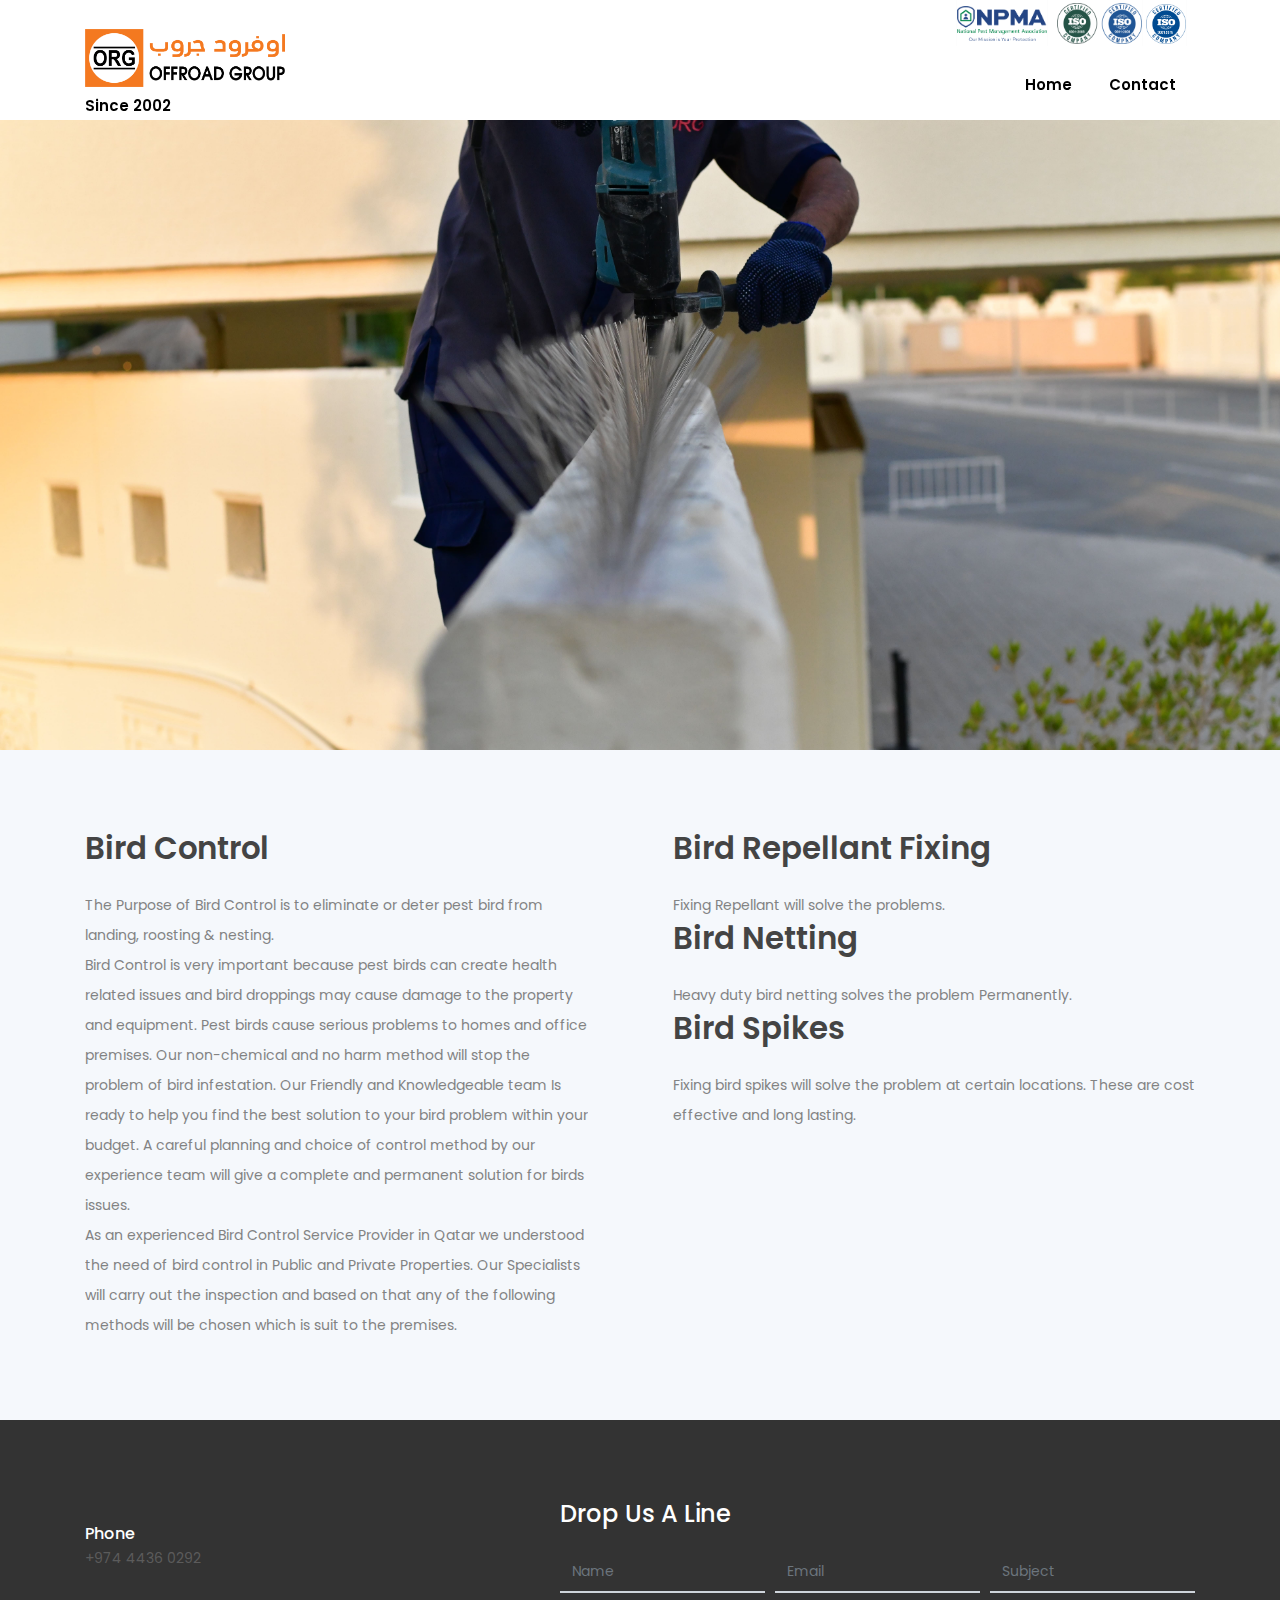
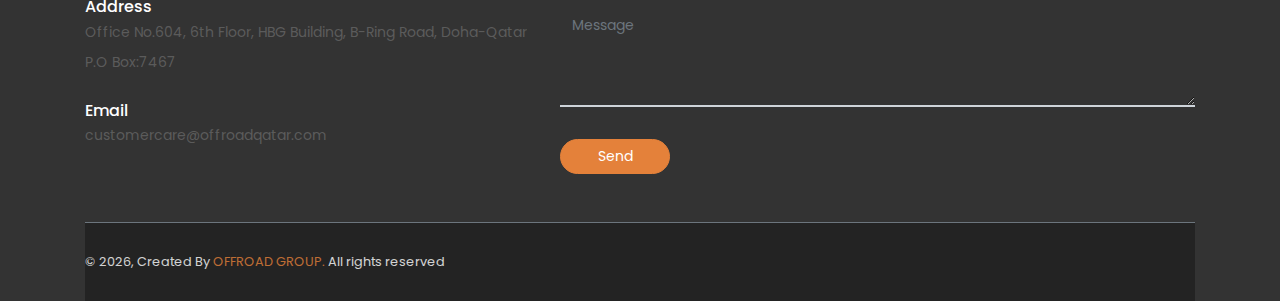
==== bird_control.html @ c26f6460 "initial commit" ====
<!DOCTYPE html>
<html lang="en">
<head>
	<meta charset="utf-8">
    <meta name="viewport" content="width=device-width, initial-scale=1, shrink-to-fit=no">
    <meta name="description" content="Start your development with LeadMark landing page.">
    <meta name="author" content="Devcrud">
    <title>Bird Control</title>
    <!-- font icons -->
    <link rel="stylesheet" href="assets/vendors/themify-icons/css/themify-icons.css">

		<!-- Bootstrap core CSS -->
	     <link href="vendor/bootstrap/css/bootstrap.min.css" rel="stylesheet">

    <!-- Bootstrap + LeadMark main styles -->
	<link rel="stylesheet" href="assets/css/leadmark.css">
	<!-- <link rel="stylesheet" href="assets/css/fontawesome.css"> -->
    <link rel="stylesheet" href="assets/css/templatemo-finance-business.css">
    <!-- <link rel="stylesheet" href="assets/css/owl.css"> -->
	<link rel="icon" type="image/x-icon" href="assets/imgs/ORG LOGO .png">
</head>
<body data-spy="scroll" data-target=".navbar" data-offset="40" id="home">
	<div class="sub-header">
      <div class="container">
        <div class="row">
          <div class="col-md-8">
            <ul class="left-info">
							<!-- <li><a href="#"><i></i></a></li> -->
							<!-- <li><a href="#"><i></i></a></li> -->
            </ul>
          </div>
          <div class="col-md-4">
            <ul class="right-icons">
              <li><a href=""><img style="width: 90px;" src="assets/imgs/npma_logo.png"></a></li>
							<li><a href="#"><i></i></a></li>
							<li><a href="#"><i></i></a></li>
							<li><a href="#"><i></i></a></li>
							<li><a href="#"><i></i></a></li>
							<li><a href="#"><i></i></a></li>
							<li><a href="#"><i></i></a></li>
							<li><a href="#"><i></i></a></li>
							<li><a href="#"><i></i></a></li>
							<li><a href="#"><i></i></a></li>
              <li><a href=""><img style="width: 85px;" src="assets/imgs/iso b&g.png"></a></li>
							<!-- <li><a href=""><img style="width: 40px;" src="assets/imgs/iso_blue.png"></a></li> -->
								<li><a href="#"><i></i></a></li>
								<li><a href="#"><i></i></a></li>
								<li><a href="#"><i></i></a></li>
							<li><a href=""><img style="width: 40px;" src="assets/imgs/iso_blue.png"></a></li>
							<li><a href="#"><i></i></a></li>
							<li><a href="#"><i></i></a></li>
							<li><a href="#"><i></i></a></li>
							<li><a href="#"><i></i></a></li>
							<li><a href="#"><i></i></a></li>
							<li><a href="#"><i></i></a></li>
							<li><a href="#"><i></i></a></li>
							<li><a href="#"><i></i></a></li>
							<li><a href="#"><i></i></a></li>
							<li><a href="#"><i></i></a></li>
							<li><a href="#"><i></i></a></li>
							<li><a href="#"><i></i></a></li>
              <!-- <li><a href="#"><i class="fa fa-behance"></i></a></li> -->
            </ul>
          </div>
        </div>
      </div>
    </div>

    <!-- page Navigation -->
    <nav class="navbar custom-navbar navbar-expand-md navbar-light fixed-top" data-spy="affix" data-offset-top="10">
        <div class="container">
            <a class="navbar-brand" href="index.html">
							<figure>
                <img style="width: 200px;" src="assets/imgs/ORG LOGO with name .png">
								<figcaption class="nav-link" href="index.html" style="margin: 0;padding-left: 0px; text-align: left; color: #000000;">Since 2002</figcaption>
</figure>
            </a>
            <button class="navbar-toggler ml-auto" type="button" data-toggle="collapse" data-target="#navbarSupportedContent" aria-controls="navbarSupportedContent" aria-expanded="false" aria-label="Toggle navigation">
                <span class="navbar-toggler-icon"></span>
            </button>
            <div class="collapse navbar-collapse" id="navbarSupportedContent">
                <ul class="navbar-nav ml-auto">
									<li class="nav-item">
											<a class="nav-link" style="color: #000000;" href="index.html">Home</a>
									</li>
									<!-- <li class="nav-item">
											<a class="nav-link" href="#about">About Us</a>
									</li> -->
									<!-- <li class="nav-item">
											<a class="nav-link" href="#portfolio">Portfolio</a>
									</li>
									<li class="nav-item">
											<a class="nav-link" href="#blog">Blog</a>
									</li> -->
									<li class="nav-item">
											<a class="nav-link" style="color: #000000;" href="#contact">Contact</a>
									</li>
                    <!-- <li class="nav-item">
                        <a href="components.html" class="ml-4 nav-link btn btn-primary btn-sm rounded">Components</a>
                    </li> -->
                </ul>
            </div>
        </div>
    </nav>
    <!-- End Of Second Navigation -->

    <header class="birdheader">
        <div class="overlay">
            <!-- <h1 class="subtitle">LeadMark Landing Page</h1>
            <h1 class="title">We Are Creative</h1> -->
        </div>
        <!-- <div class="shape">
            <svg viewBox="0 0 1500 200">
                <path d="m 0,240 h 1500.4828 v -71.92164 c 0,0 -286.2763,-81.79324 -743.19024,-81.79324 C 300.37862,86.28512 0,168.07836 0,168.07836 Z"/>
            </svg>
        </div> -->
        <!-- <div class="mouse-icon"><div class="wheel"></div></div> -->
    </header>

    <!-- Page Header -->
    <!-- <header class="header">
        <div class="overlay">
            <h1 class="subtitle">LeadMark Landing Page</h1>
            <h1 class="title">We Are Creative</h1>
        </div>
        <div class="shape">
            <svg viewBox="0 0 1500 200">
                <path d="m 0,240 h 1500.4828 v -71.92164 c 0,0 -286.2763,-81.79324 -743.19024,-81.79324 C 300.37862,86.28512 0,168.07836 0,168.07836 Z"/>
            </svg>
        </div>
        <div class="mouse-icon"><div class="wheel"></div></div>
    </header> -->
    <!-- End Of Page Header -->
		<!-- <section>
		 <img id="img" src="assets/imgs/bg1.jpg" style="position: relative;
	   height: 100vh;
	   min-height: 500px; background-size: cover;
	   overflow: hidden; background: center center fixed;">
		   </section> -->

    <!-- Service Section -->
    <!-- <section  id="service" class="section pt-0">
        <div class="container">
            <h6 class="section-title text-center">   </h6>
            <h6 class="section-title text-center">   </h6>
            <h6 class="section-title text-center">   </h6>
						<h6 class="section-title text-center">Bird Control</h6>
            <h6 class="section-subtitle text-center mb-5 pb-3"> </h6>
            <h6 class="text-center">The Purpose of Bird Control is to eliminate or deter pest bird from landing, roosting & nesting.</h6>
<h6 class="text-center">Bird Control is very important because pest birds can create health related issues and bird droppings may cause damage to the property and equipment. Pest birds cause serious problems to homes and office premises. Our non-chemical and no harm method will stop the problem of bird infestation. Our Friendly and Knowledgeable team
Is ready to help you find the best solution to your bird problem within your budget. A careful planning and choice of control method by our experience team will give a complete and permanent solution for birds issues.</h6>
<h6 class="text-center">As an experienced Bird Control Service Provider in Qatar we understood the need of bird control in Public and Private Properties. Our Specialists will carry out the inspection and based on that any of the following methods will be chosen which is suit to the premises.</h6>

    </section> -->
    <!-- End OF Service Section -->

    <!-- About Section -->
    <section class="section" id="about">
        <div class="container">
            <div class="row justify-content-between">
                <div class="col-md-6 pr-md-5 mb-4 mb-md-0">
                    <h6 class="section-title mb-3">Bird Control</h6>
                    <!-- <h6 class="section-subtitle mb-4">Architecto provident deserunt</h6> -->
                    <p>The Purpose of Bird Control is to eliminate or deter pest bird from landing, roosting & nesting.</p>
										<p>Bird Control is very important because pest birds can create health related issues and bird droppings may cause damage to the property and equipment. Pest birds cause serious problems to homes and office premises. Our non-chemical and no harm method will stop the problem of bird infestation. Our Friendly and Knowledgeable team
										Is ready to help you find the best solution to your bird problem within your budget. A careful planning and choice of control method by our experience team will give a complete and permanent solution for birds issues.</p>
										<p>As an experienced Bird Control Service Provider in Qatar we understood the need of bird control in Public and Private Properties. Our Specialists will carry out the inspection and based on that any of the following methods will be chosen which is suit to the premises.</p>
                </div>
                <div class="col-md-6 pl-md-5">
                    <div class="row">
											<h6 class="section-title mb-3">Bird Repellant Fixing</h6>
	                    <!-- <h6 class="section-subtitle mb-4">Architecto provident deserunt</h6> -->
	                    <p>Fixing Repellant will solve the problems.</p>
											<p style="color: rgba(0,0,0,0)">......................</p>
											<p style="color: rgba(0,0,0,0)">......................</p>
											<p style="color: rgba(0,0,0,0)">......................</p>
											<p style="color: rgba(0,0,0,0)">......................</p>
											<!-- <a href="javascript:void(0)" class="small text-muted"><b>Read more</b></a> -->
											<!-- <img src="assets/imgs/about.jpg" alt="" class="w-100 mt-3 shadow-sm"> -->

											<h6 class="section-title mb-3">Bird Netting</h6>
	                    <!-- <h6 class="section-subtitle mb-4">Architecto provident deserunt</h6> -->
	                    <p>Heavy duty bird netting solves the problem Permanently.</p>
											<!-- <a href="javascript:void(0)" class="small text-muted"><b>Read more</b></a> -->
											<!-- <img src="assets/imgs/about.jpg" alt="" class="w-100 mt-3 shadow-sm"> -->
											<p style="color: rgba(0,0,0,0)">......................</p>
											<p style="color: rgba(0,0,0,0)">......................</p>
											<h6 class="section-title mb-3">Bird Spikes</h6>
											<!-- <h6 class="section-subtitle mb-4">Architecto provident deserunt</h6> -->
											<p>Fixing bird spikes will solve the problem at certain locations. These are cost effective and long lasting.</p>
											<!-- <a href="javascript:void(0)" class="small text-muted"><b>Read more</b></a> -->
											<!-- <img src="assets/imgs/about.jpg" alt="" class="w-100 mt-3 shadow-sm"> -->
                    </div>
                </div>
            </div>
        </div>
    </section>
    <!-- End OF About Section -->

    <!-- Portfolio Section -->
    <!-- <section id="portfolio" class="section portfolio-section">
        <div class="container">
            <h6 class="section-title text-center">Our Portfolio</h6>
            <h6 class="section-subtitle mb-5 text-center">New stunning projects for our amazing clients</h6>
            <div class="filters">
                <a href="#" data-filter=".new" class="active">
                    New
                </a>
                <a href="#" data-filter=".advertising">
                    Advertising
                </a>
                <a href="#" data-filter=".branding">
                    Branding
                </a>
                <a href="#" data-filter=".web">
                    Web
                </a>
            </div>
            <div class="portfolio-container">
                <div class="col-md-6 col-lg-4 web new">
                    <div class="portfolio-item">
                        <img src="assets/imgs/web-1.jpg" class="img-fluid" alt="Download free bootstrap 4 admin dashboard, free boootstrap 4 templates">
                        <div class="content-holder">
                            <a class="img-popup" href="assets/imgs/web-1.jpg"></a>
                            <div class="text-holder">
                                <h6 class="title">WEB</h6>
                                <p class="subtitle">Expedita corporis doloremque velit in totam!</p>
                            </div>
                        </div>
                    </div>
                </div>
                <div class="col-md-6 col-lg-4 web new">
                    <div class="portfolio-item">
                        <img src="assets/imgs/web-2.jpg" class="img-fluid" alt="Download free bootstrap 4 admin dashboard, free boootstrap 4 templates">
                        <div class="content-holder">
                            <a class="img-popup" href="assets/imgs/web-2.jpg"></a>
                            <div class="text-holder">
                                <h6 class="title">WEB</h6>
                                <p class="subtitle">Expedita corporis doloremque velit in totam!</p>
                            </div>
                        </div>
                    </div>
                </div>
                <div class="col-md-6 col-lg-4 advertising new">
                    <div class="portfolio-item">
                        <img src="assets/imgs/advertising-2.jpg" class="img-fluid" alt="Download free bootstrap 4 admin dashboard, free boootstrap 4 templates">
                        <div class="content-holder">
                            <a class="img-popup" href="assets/imgs/advertising-2.jpg"></a>
                            <div class="text-holder">
                                <h6 class="title">ADVERSTISING</h6>
                                <p class="subtitle">Expedita corporis doloremque velit in totam!</p>
                            </div>
                        </div>
                    </div>
                </div>
                <div class="col-md-6 col-lg-4 web">
                    <div class="portfolio-item">
                        <img src="assets/imgs/web-4.jpg" class="img-fluid" alt="Download free bootstrap 4 admin dashboard, free boootstrap 4 templates">
                        <div class="content-holder">
                            <a class="img-popup" href="assets/imgs/web-4.jpg"></a>
                            <div class="text-holder">
                                <h6 class="title">WEB</h6>
                                <p class="subtitle">Expedita corporis doloremque velit in totam!</p>
                            </div>
                        </div>
                    </div>
                </div>

                <div class="col-md-6 col-lg-4 advertising">
                    <div class="portfolio-item">
                        <img src="assets/imgs/advertising-1.jpg" class="img-fluid" alt="Download free bootstrap 4 admin dashboard, free boootstrap 4 templates">
                        <div class="content-holder">
                            <a class="img-popup" href="assets/imgs/advertising-1.jpg"></a>
                            <div class="text-holder">
                                <h6 class="title">ADVERSITING</h6>
                                <p class="subtitle">Expedita corporis doloremque velit in totam!</p>
                            </div>
                        </div>
                    </div>
                </div>
                <div class="col-md-6 col-lg-4 web new">
                    <div class="portfolio-item">
                        <img src="assets/imgs/web-3.jpg" class="img-fluid" alt="Download free bootstrap 4 admin dashboard, free boootstrap 4 templates">
                       <div class="content-holder">
                            <a class="img-popup" href="assets/imgs/web-3.jpg"></a>
                            <div class="text-holder">
                                <h6 class="title">WEB</h6>
                                <p class="subtitle">Expedita corporis doloremque velit in totam!</p>
                            </div>
                        </div>
                    </div>
                </div>
                <div class="col-md-6 col-lg-4 advertising new">
                    <div class="portfolio-item">
                        <img src="assets/imgs/advertising-3.jpg" class="img-fluid" alt="Download free bootstrap 4 admin dashboard, free boootstrap 4 templates">
                       <div class="content-holder">
                            <a class="img-popup" href="assets/imgs/advertising-3.jpg"></a>
                            <div class="text-holder">
                                <h6 class="title">ADVERSITING</h6>
                                <p class="subtitle">Expedita corporis doloremque velit in totam!</p>
                            </div>
                        </div>
                    </div>
                </div>
                <div class="col-md-6 col-lg-4 advertising new">
                    <div class="portfolio-item">
                        <img src="assets/imgs/advertising-4.jpg" class="img-fluid" alt="Download free bootstrap 4 admin dashboard, free boootstrap 4 templates">
                        <div class="content-holder">
                            <a class="img-popup" href="assets/imgs/advertising-4.jpg"></a>
                            <div class="text-holder">
                                <h6 class="title">ADVERTISING</h6>
                                <p class="subtitle">Expedita corporis doloremque velit in totam!</p>
                            </div>
                        </div>
                    </div>

                </div>
                <div class="col-md-6 col-lg-4 branding new">
                    <div class="portfolio-item">
                        <img src="assets/imgs/branding-1.jpg" class="img-fluid" alt="Download free bootstrap 4 admin dashboard, free boootstrap 4 templates">
                        <div class="content-holder">
                            <a class="img-popup" href="assets/imgs/branding-1.jpg"></a>
                            <div class="text-holder">
                                <h6 class="title">BRANDING</h6>
                                <p class="subtitle">Expedita corporis doloremque velit in totam!</p>
                            </div>
                        </div>
                    </div>
                </div>
                <div class="col-md-6 col-lg-4 branding">
                    <div class="portfolio-item">
                        <img src="assets/imgs/branding-2.jpg" class="img-fluid" alt="Download free bootstrap 4 admin dashboard, free boootstrap 4 templates">
                        <div class="content-holder">
                            <a class="img-popup" href="assets/imgs/branding-2.jpg"></a>
                            <div class="text-holder">
                                <h6 class="title">BRANDING</h6>
                                <p class="subtitle">Expedita corporis doloremque velit in totam!</p>
                            </div>
                        </div>
                    </div>
                </div>
                <div class="col-md-6 col-lg-4 branding new">
                    <div class="portfolio-item">
                        <img src="assets/imgs/branding-3.jpg" class="img-fluid" alt="Download free bootstrap 4 admin dashboard, free boootstrap 4 templates">
                        <div class="content-holder">
                            <a class="img-popup" href="assets/imgs/branding-3.jpg"></a>
                            <div class="text-holder">
                                <h6 class="title">BRANDING</h6>
                                <p class="subtitle">Expedita corporis doloremque velit in totam!</p>
                            </div>
                        </div>
                    </div>
                </div>
                <div class="col-md-6 col-lg-4 branding">
                    <div class="portfolio-item">
                        <img src="assets/imgs/branding-4.jpg" class="img-fluid" alt="Download free bootstrap 4 admin dashboard, free boootstrap 4 templates">
                        <div class="content-holder">
                            <a class="img-popup" href="assets/imgs/branding-4.jpg"></a>
                            <div class="text-holder">
                                <h6 class="title">BRANDING</h6>
                                <p class="subtitle">Expedita corporis doloremque velit in totam!</p>
                            </div>
                        </div>
                    </div>
                </div>
                <div class="col-md-6 col-lg-4 branding">
                    <div class="portfolio-item">
                        <img src="assets/imgs/branding-5.jpg" class="img-fluid" alt="Download free bootstrap 4 admin dashboard, free boootstrap 4 templates">
                        <div class="content-holder">
                            <a class="img-popup" href="assets/imgs/branding-5.jpg"></a>
                            <div class="text-holder">
                                <h6 class="title">BRANDING</h6>
                                <p class="subtitle">Expedita corporis doloremque velit in totam!</p>
                            </div>
                        </div>
                    </div>
                </div>
            </div>
        </div>
    </section> -->
    <!-- End of portfolio section -->

    <!-- Blog Section -->
    <!-- <section class="section" id="blog">
        <div class="container">
            <h6 class="section-title mb-0 text-center">Latest Articles</h6>
            <h6 class="section-subtitle mb-5 text-center">Architecto provident deserunt eveniet libero</h6>

            <div class="row">
                <div class="col-md-4">
                    <div class="card border-0 mb-4">
                        <img src="assets/imgs/blog-1.jpg" alt="" class="card-img-top w-100">
                        <div class="card-body">
                            <h6 class="card-title">Pariatur Omnis Harum quae sint.</h6>
                            <p>Fuga quae ratione inventore Perferendis porro.</p>
                            <a href="javascript:void(0)" class="small text-muted">Go To The Article</a>
                        </div>
                    </div>
                </div>
                <div class="col-md-4">
                    <div class="card border-0 mb-4">
                        <img src="assets/imgs/blog-2.jpg" alt="" class="card-img-top w-100">
                        <div class="card-body">
                            <h6 class="card-title"> Harum Quae Porro</h5>
                            <p>Fuga quae ratione inventore Perferendis porro.</p>
                            <a href="javascript:void(0)" class="small text-muted">Go To The Article</a>
                        </div>
                    </div>
                </div>
                <div class="col-md-4">
                    <div class="card border-0 mb-4">
                        <img src="assets/imgs/blog-3.jpg" alt="" class="card-img-top w-100">
                        <div class="card-body">
                            <h6 class="card-title">Qui optio neque alias</h6>
                            <p>Fuga quae ratione inventore Perferendis porro.</p>
                            <a href="javascript:void(0)" class="small text-muted">Go To The Article</a>
                        </div>
                    </div>
                </div>
            </div>
        </div>
    </section> -->
    <!-- End of Blog Section -->

    <!-- Testmonial Section -->
    <!-- <section class="section" id="testmonial">
        <div class="container">
            <h6 class="section-title text-center mb-0">Testmonials</h6>
            <h6 class="section-subtitle mb-5 text-center">What Our Clients Says</h6>
            <div class="row">
                <div class="col-md-4 my-3 my-md-0">
                    <div class="card">
                        <div class="card-body">
                            <div class="media align-items-center mb-3">
                                <img class="mr-3" src="assets/imgs/avatar.jpg" alt="">
                                <div class="media-body">
                                    <h6 class="mt-1 mb-0">John Doe</h6>
                                    <small class="text-muted mb-0">Business Analyst</small>
                                </div>
                            </div>
                            <p class="mb-0">Lorem ipsum dolor sit amet, consectetur adipisicing elit. Delectus enim modi, id dicta reiciendis itaque.</p>
                        </div>
                    </div>
                </div>
                <div class="col-md-4 my-3 my-md-0">
                    <div class="card">
                        <div class="card-body">
                            <div class="media align-items-center mb-3">
                                <img class="mr-3" src="assets/imgs/avatar-1.jpg" alt="">
                                <div class="media-body">
                                    <h6 class="mt-1 mb-0">Maria Garcia</h6>
                                    <small class="text-muted mb-0">Insurance Agent</small>
                                </div>
                            </div>
                            <p class="mb-0">Lorem ipsum dolor sit amet, consectetur adipisicing elit. Delectus enim modi, id dicta reiciendis itaque.</p>
                        </div>
                    </div>
                </div>
                <div class="col-md-4 my-3 my-md-0">
                    <div class="card">
                        <div class="card-body">
                            <div class="media align-items-center mb-3">
                                <img class="mr-3" src="assets/imgs/avatar-2.jpg" alt="">
                                <div class="media-body">
                                    <h6 class="mt-1 mb-0">Mason Miller</h6>
                                    <small class="text-muted mb-0">Residential Appraiser</small>
                                </div>
                            </div>
                            <p class="mb-0">Lorem ipsum dolor sit amet, consectetur adipisicing elit. Delectus enim modi, id dicta reiciendis itaque.</p>
                        </div>
                    </div>
                </div>
            </div>
        </div>
    </section> -->
    <!-- End of Testmonial Section -->

    <!-- Contact Section -->
    <section id="contact" class="section has-img-bg pb-0">
        <div class="container">
            <div class="row align-items-center">
                <div class="col-md-5 my-3">
                    <h6 class="mb-0">Phone</h6>
                    <p class="mb-4">+974 4436 0292</p>

                    <h6 class="mb-0">Address</h6>
                    <p class="mb-4">Office No.604, 6th Floor, HBG Building, B-Ring Road, Doha-Qatar  P.O Box:7467</p>

                    <h6 class="mb-0">Email</h6>
                    <p class="mb-0">customercare@offroadqatar.com</p>
                    <p></p>
                </div>
                <div class="col-md-7">
                    <form>
                        <h4 class="mb-4">Drop Us A Line</h4>
                        <div class="form-row">
                            <div class="form-group col-sm-4">
                                <input type="text" class="form-control text-white rounded-0 bg-transparent" name="name" placeholder="Name">
                            </div>
                            <div class="form-group col-sm-4">
                                <input type="email" class="form-control text-white rounded-0 bg-transparent" name="Email" placeholder="Email">
                            </div>
                            <div class="form-group col-sm-4">
                                <input type="text" class="form-control text-white rounded-0 bg-transparent" name="subject" placeholder="Subject">
                            </div>
                            <div class="form-group col-12">
                                <textarea name="message" id="" cols="30" rows="4" class="form-control text-white rounded-0 bg-transparent" placeholder="Message"></textarea>

                            </div>
                            <div class="form-group col-12 mb-0">
                                <button type="submit" class="btn btn-primary rounded w-md mt-3">Send</button>
                            </div>
                        </div>
                    </form>
                </div>
            </div>
            <!-- Page Footer -->
            <footer class="mt-5 py-4 border-top border-secondary">
                <p class="mb-0 small">&copy; <script>document.write(new Date().getFullYear())</script>, Created By <a href="https://www.offroadqatar.com" target="_blank">OFFROAD GROUP.</a>  All rights reserved </p>
            </footer>
            <!-- End of Page Footer -->
        </div>
    </section>

	<!-- core  -->
    <script src="assets/vendors/jquery/jquery-3.4.1.js"></script>
    <script src="assets/vendors/bootstrap/bootstrap.bundle.js"></script>

    <!-- bootstrap 3 affix -->
	<script src="assets/vendors/bootstrap/bootstrap.affix.js"></script>

    <!-- Isotope -->
    <script src="assets/vendors/isotope/isotope.pkgd.js"></script>


    <!-- LeadMark js -->
    <script src="assets/js/leadmark.js"></script>

		<!-- <script src="assets/js/custom.js"></script> -->
	 <script src="assets/js/owl.js"></script>
	 <script src="assets/js/slick.js"></script>
	 <!-- <script src="assets/js/accordions.js"></script> -->

</body>
</html>
---- assets/vendors/themify-icons/css/themify-icons.css ----
@font-face {
	font-family: 'themify';
	src:url("../fonts/themify.eot?-fvbane");
	src:url("../fonts/themify.eot?#iefix-fvbane") format("embedded-opentype"),
		url("../fonts/themify.woff?-fvbane") format("woff"),
		url("../fonts/themify.ttf?-fvbane") format("truetype"),
		url("../fonts/themify.svg?-fvbane#themify") format("svg");
	font-weight: normal;
	font-style: normal;
}

[class^="ti-"], [class*=" ti-"] {
	font-family: 'themify';
	speak: none;
	font-style: normal;
	font-weight: normal;
	font-variant: normal;
	text-transform: none;
	line-height: 1;

	/* Better Font Rendering =========== */
	-webkit-font-smoothing: antialiased;
	-moz-osx-font-smoothing: grayscale;
}

.ti-wand:before {
	content: "\e600";
}
.ti-volume:before {
	content: "\e601";
}
.ti-user:before {
	content: "\e602";
}
.ti-unlock:before {
	content: "\e603";
}
.ti-unlink:before {
	content: "\e604";
}
.ti-trash:before {
	content: "\e605";
}
.ti-thought:before {
	content: "\e606";
}
.ti-target:before {
	content: "\e607";
}
.ti-tag:before {
	content: "\e608";
}
.ti-tablet:before {
	content: "\e609";
}
.ti-star:before {
	content: "\e60a";
}
.ti-spray:before {
	content: "\e60b";
}
.ti-signal:before {
	content: "\e60c";
}
.ti-shopping-cart:before {
	content: "\e60d";
}
.ti-shopping-cart-full:before {
	content: "\e60e";
}
.ti-settings:before {
	content: "\e60f";
}
.ti-search:before {
	content: "\e610";
}
.ti-zoom-in:before {
	content: "\e611";
}
.ti-zoom-out:before {
	content: "\e612";
}
.ti-cut:before {
	content: "\e613";
}
.ti-ruler:before {
	content: "\e614";
}
.ti-ruler-pencil:before {
	content: "\e615";
}
.ti-ruler-alt:before {
	content: "\e616";
}
.ti-bookmark:before {
	content: "\e617";
}
.ti-bookmark-alt:before {
	content: "\e618";
}
.ti-reload:before {
	content: "\e619";
}
.ti-plus:before {
	content: "\e61a";
}
.ti-pin:before {
	content: "\e61b";
}
.ti-pencil:before {
	content: "\e61c";
}
.ti-pencil-alt:before {
	content: "\e61d";
}
.ti-paint-roller:before {
	content: "\e61e";
}
.ti-paint-bucket:before {
	content: "\e61f";
}
.ti-na:before {
	content: "\e620";
}
.ti-mobile:before {
	content: "\e621";
}
.ti-minus:before {
	content: "\e622";
}
.ti-medall:before {
	content: "\e623";
}
.ti-medall-alt:before {
	content: "\e624";
}
.ti-marker:before {
	content: "\e625";
}
.ti-marker-alt:before {
	content: "\e626";
}
.ti-arrow-up:before {
	content: "\e627";
}
.ti-arrow-right:before {
	content: "\e628";
}
.ti-arrow-left:before {
	content: "\e629";
}
.ti-arrow-down:before {
	content: "\e62a";
}
.ti-lock:before {
	content: "\e62b";
}
.ti-location-arrow:before {
	content: "\e62c";
}
.ti-link:before {
	content: "\e62d";
}
.ti-layout:before {
	content: "\e62e";
}
.ti-layers:before {
	content: "\e62f";
}
.ti-layers-alt:before {
	content: "\e630";
}
.ti-key:before {
	content: "\e631";
}
.ti-import:before {
	content: "\e632";
}
.ti-image:before {
	content: "\e633";
}
.ti-heart:before {
	content: "\e634";
}
.ti-heart-broken:before {
	content: "\e635";
}
.ti-hand-stop:before {
	content: "\e636";
}
.ti-hand-open:before {
	content: "\e637";
}
.ti-hand-drag:before {
	content: "\e638";
}
.ti-folder:before {
	content: "\e639";
}
.ti-flag:before {
	content: "\e63a";
}
.ti-flag-alt:before {
	content: "\e63b";
}
.ti-flag-alt-2:before {
	content: "\e63c";
}
.ti-eye:before {
	content: "\e63d";
}
.ti-export:before {
	content: "\e63e";
}
.ti-exchange-vertical:before {
	content: "\e63f";
}
.ti-desktop:before {
	content: "\e640";
}
.ti-cup:before {
	content: "\e641";
}
.ti-crown:before {
	content: "\e642";
}
.ti-comments:before {
	content: "\e643";
}
.ti-comment:before {
	content: "\e644";
}
.ti-comment-alt:before {
	content: "\e645";
}
.ti-close:before {
	content: "\e646";
}
.ti-clip:before {
	content: "\e647";
}
.ti-angle-up:before {
	content: "\e648";
}
.ti-angle-right:before {
	content: "\e649";
}
.ti-angle-left:before {
	content: "\e64a";
}
.ti-angle-down:before {
	content: "\e64b";
}
.ti-check:before {
	content: "\e64c";
}
.ti-check-box:before {
	content: "\e64d";
}
.ti-camera:before {
	content: "\e64e";
}
.ti-announcement:before {
	content: "\e64f";
}
.ti-brush:before {
	content: "\e650";
}
.ti-briefcase:before {
	content: "\e651";
}
.ti-bolt:before {
	content: "\e652";
}
.ti-bolt-alt:before {
	content: "\e653";
}
.ti-blackboard:before {
	content: "\e654";
}
.ti-bag:before {
	content: "\e655";
}
.ti-move:before {
	content: "\e656";
}
.ti-arrows-vertical:before {
	content: "\e657";
}
.ti-arrows-horizontal:before {
	content: "\e658";
}
.ti-fullscreen:before {
	content: "\e659";
}
.ti-arrow-top-right:before {
	content: "\e65a";
}
.ti-arrow-top-left:before {
	content: "\e65b";
}
.ti-arrow-circle-up:before {
	content: "\e65c";
}
.ti-arrow-circle-right:before {
	content: "\e65d";
}
.ti-arrow-circle-left:before {
	content: "\e65e";
}
.ti-arrow-circle-down:before {
	content: "\e65f";
}
.ti-angle-double-up:before {
	content: "\e660";
}
.ti-angle-double-right:before {
	content: "\e661";
}
.ti-angle-double-left:before {
	content: "\e662";
}
.ti-angle-double-down:before {
	content: "\e663";
}
.ti-zip:before {
	content: "\e664";
}
.ti-world:before {
	content: "\e665";
}
.ti-wheelchair:before {
	content: "\e666";
}
.ti-view-list:before {
	content: "\e667";
}
.ti-view-list-alt:before {
	content: "\e668";
}
.ti-view-grid:before {
	content: "\e669";
}
.ti-uppercase:before {
	content: "\e66a";
}
.ti-upload:before {
	content: "\e66b";
}
.ti-underline:before {
	content: "\e66c";
}
.ti-truck:before {
	content: "\e66d";
}
.ti-timer:before {
	content: "\e66e";
}
.ti-ticket:before {
	content: "\e66f";
}
.ti-thumb-up:before {
	content: "\e670";
}
.ti-thumb-down:before {
	content: "\e671";
}
.ti-text:before {
	content: "\e672";
}
.ti-stats-up:before {
	content: "\e673";
}
.ti-stats-down:before {
	content: "\e674";
}
.ti-split-v:before {
	content: "\e675";
}
.ti-split-h:before {
	content: "\e676";
}
.ti-smallcap:before {
	content: "\e677";
}
.ti-shine:before {
	content: "\e678";
}
.ti-shift-right:before {
	content: "\e679";
}
.ti-shift-left:before {
	content: "\e67a";
}
.ti-shield:before {
	content: "\e67b";
}
.ti-notepad:before {
	content: "\e67c";
}
.ti-server:before {
	content: "\e67d";
}
.ti-quote-right:before {
	content: "\e67e";
}
.ti-quote-left:before {
	content: "\e67f";
}
.ti-pulse:before {
	content: "\e680";
}
.ti-printer:before {
	content: "\e681";
}
.ti-power-off:before {
	content: "\e682";
}
.ti-plug:before {
	content: "\e683";
}
.ti-pie-chart:before {
	content: "\e684";
}
.ti-paragraph:before {
	content: "\e685";
}
.ti-panel:before {
	content: "\e686";
}
.ti-package:before {
	content: "\e687";
}
.ti-music:before {
	content: "\e688";
}
.ti-music-alt:before {
	content: "\e689";
}
.ti-mouse:before {
	content: "\e68a";
}
.ti-mouse-alt:before {
	content: "\e68b";
}
.ti-money:before {
	content: "\e68c";
}
.ti-microphone:before {
	content: "\e68d";
}
.ti-menu:before {
	content: "\e68e";
}
.ti-menu-alt:before {
	content: "\e68f";
}
.ti-map:before {
	content: "\e690";
}
.ti-map-alt:before {
	content: "\e691";
}
.ti-loop:before {
	content: "\e692";
}
.ti-location-pin:before {
	content: "\e693";
}
.ti-list:before {
	content: "\e694";
}
.ti-light-bulb:before {
	content: "\e695";
}
.ti-Italic:before {
	content: "\e696";
}
.ti-info:before {
	content: "\e697";
}
.ti-infinite:before {
	content: "\e698";
}
.ti-id-badge:before {
	content: "\e699";
}
.ti-hummer:before {
	content: "\e69a";
}
.ti-home:before {
	content: "\e69b";
}
.ti-help:before {
	content: "\e69c";
}
.ti-headphone:before {
	content: "\e69d";
}
.ti-harddrives:before {
	content: "\e69e";
}
.ti-harddrive:before {
	content: "\e69f";
}
.ti-gift:before {
	content: "\e6a0";
}
.ti-game:before {
	content: "\e6a1";
}
.ti-filter:before {
	content: "\e6a2";
}
.ti-files:before {
	content: "\e6a3";
}
.ti-file:before {
	content: "\e6a4";
}
.ti-eraser:before {
	content: "\e6a5";
}
.ti-envelope:before {
	content: "\e6a6";
}
.ti-download:before {
	content: "\e6a7";
}
.ti-direction:before {
	content: "\e6a8";
}
.ti-direction-alt:before {
	content: "\e6a9";
}
.ti-dashboard:before {
	content: "\e6aa";
}
.ti-control-stop:before {
	content: "\e6ab";
}
.ti-control-shuffle:before {
	content: "\e6ac";
}
.ti-control-play:before {
	content: "\e6ad";
}
.ti-control-pause:before {
	content: "\e6ae";
}
.ti-control-forward:before {
	content: "\e6af";
}
.ti-control-backward:before {
	content: "\e6b0";
}
.ti-cloud:before {
	content: "\e6b1";
}
.ti-cloud-up:before {
	content: "\e6b2";
}
.ti-cloud-down:before {
	content: "\e6b3";
}
.ti-clipboard:before {
	content: "\e6b4";
}
.ti-car:before {
	content: "\e6b5";
}
.ti-calendar:before {
	content: "\e6b6";
}
.ti-book:before {
	content: "\e6b7";
}
.ti-bell:before {
	content: "\e6b8";
}
.ti-basketball:before {
	content: "\e6b9";
}
.ti-bar-chart:before {
	content: "\e6ba";
}
.ti-bar-chart-alt:before {
	content: "\e6bb";
}
.ti-back-right:before {
	content: "\e6bc";
}
.ti-back-left:before {
	content: "\e6bd";
}
.ti-arrows-corner:before {
	content: "\e6be";
}
.ti-archive:before {
	content: "\e6bf";
}
.ti-anchor:before {
	content: "\e6c0";
}
.ti-align-right:before {
	content: "\e6c1";
}
.ti-align-left:before {
	content: "\e6c2";
}
.ti-align-justify:before {
	content: "\e6c3";
}
.ti-align-center:before {
	content: "\e6c4";
}
.ti-alert:before {
	content: "\e6c5";
}
.ti-alarm-clock:before {
	content: "\e6c6";
}
.ti-agenda:before {
	content: "\e6c7";
}
.ti-write:before {
	content: "\e6c8";
}
.ti-window:before {
	content: "\e6c9";
}
.ti-widgetized:before {
	content: "\e6ca";
}
.ti-widget:before {
	content: "\e6cb";
}
.ti-widget-alt:before {
	content: "\e6cc";
}
.ti-wallet:before {
	content: "\e6cd";
}
.ti-video-clapper:before {
	content: "\e6ce";
}
.ti-video-camera:before {
	content: "\e6cf";
}
.ti-vector:before {
	content: "\e6d0";
}
.ti-themify-logo:before {
	content: "\e6d1";
}
.ti-themify-favicon:before {
	content: "\e6d2";
}
.ti-themify-favicon-alt:before {
	content: "\e6d3";
}
.ti-support:before {
	content: "\e6d4";
}
.ti-stamp:before {
	content: "\e6d5";
}
.ti-split-v-alt:before {
	content: "\e6d6";
}
.ti-slice:before {
	content: "\e6d7";
}
.ti-shortcode:before {
	content: "\e6d8";
}
.ti-shift-right-alt:before {
	content: "\e6d9";
}
.ti-shift-left-alt:before {
	content: "\e6da";
}
.ti-ruler-alt-2:before {
	content: "\e6db";
}
.ti-receipt:before {
	content: "\e6dc";
}
.ti-pin2:before {
	content: "\e6dd";
}
.ti-pin-alt:before {
	content: "\e6de";
}
.ti-pencil-alt2:before {
	content: "\e6df";
}
.ti-palette:before {
	content: "\e6e0";
}
.ti-more:before {
	content: "\e6e1";
}
.ti-more-alt:before {
	content: "\e6e2";
}
.ti-microphone-alt:before {
	content: "\e6e3";
}
.ti-magnet:before {
	content: "\e6e4";
}
.ti-line-double:before {
	content: "\e6e5";
}
.ti-line-dotted:before {
	content: "\e6e6";
}
.ti-line-dashed:before {
	content: "\e6e7";
}
.ti-layout-width-full:before {
	content: "\e6e8";
}
.ti-layout-width-default:before {
	content: "\e6e9";
}
.ti-layout-width-default-alt:before {
	content: "\e6ea";
}
.ti-layout-tab:before {
	content: "\e6eb";
}
.ti-layout-tab-window:before {
	content: "\e6ec";
}
.ti-layout-tab-v:before {
	content: "\e6ed";
}
.ti-layout-tab-min:before {
	content: "\e6ee";
}
.ti-layout-slider:before {
	content: "\e6ef";
}
.ti-layout-slider-alt:before {
	content: "\e6f0";
}
.ti-layout-sidebar-right:before {
	content: "\e6f1";
}
.ti-layout-sidebar-none:before {
	content: "\e6f2";
}
.ti-layout-sidebar-left:before {
	content: "\e6f3";
}
.ti-layout-placeholder:before {
	content: "\e6f4";
}
.ti-layout-menu:before {
	content: "\e6f5";
}
.ti-layout-menu-v:before {
	content: "\e6f6";
}
.ti-layout-menu-separated:before {
	content: "\e6f7";
}
.ti-layout-menu-full:before {
	content: "\e6f8";
}
.ti-layout-media-right-alt:before {
	content: "\e6f9";
}
.ti-layout-media-right:before {
	content: "\e6fa";
}
.ti-layout-media-overlay:before {
	content: "\e6fb";
}
.ti-layout-media-overlay-alt:before {
	content: "\e6fc";
}
.ti-layout-media-overlay-alt-2:before {
	content: "\e6fd";
}
.ti-layout-media-left-alt:before {
	content: "\e6fe";
}
.ti-layout-media-left:before {
	content: "\e6ff";
}
.ti-layout-media-center-alt:before {
	content: "\e700";
}
.ti-layout-media-center:before {
	content: "\e701";
}
.ti-layout-list-thumb:before {
	content: "\e702";
}
.ti-layout-list-thumb-alt:before {
	content: "\e703";
}
.ti-layout-list-post:before {
	content: "\e704";
}
.ti-layout-list-large-image:before {
	content: "\e705";
}
.ti-layout-line-solid:before {
	content: "\e706";
}
.ti-layout-grid4:before {
	content: "\e707";
}
.ti-layout-grid3:before {
	content: "\e708";
}
.ti-layout-grid2:before {
	content: "\e709";
}
.ti-layout-grid2-thumb:before {
	content: "\e70a";
}
.ti-layout-cta-right:before {
	content: "\e70b";
}
.ti-layout-cta-left:before {
	content: "\e70c";
}
.ti-layout-cta-center:before {
	content: "\e70d";
}
.ti-layout-cta-btn-right:before {
	content: "\e70e";
}
.ti-layout-cta-btn-left:before {
	content: "\e70f";
}
.ti-layout-column4:before {
	content: "\e710";
}
.ti-layout-column3:before {
	content: "\e711";
}
.ti-layout-column2:before {
	content: "\e712";
}
.ti-layout-accordion-separated:before {
	content: "\e713";
}
.ti-layout-accordion-merged:before {
	content: "\e714";
}
.ti-layout-accordion-list:before {
	content: "\e715";
}
.ti-ink-pen:before {
	content: "\e716";
}
.ti-info-alt:before {
	content: "\e717";
}
.ti-help-alt:before {
	content: "\e718";
}
.ti-headphone-alt:before {
	content: "\e719";
}
.ti-hand-point-up:before {
	content: "\e71a";
}
.ti-hand-point-right:before {
	content: "\e71b";
}
.ti-hand-point-left:before {
	content: "\e71c";
}
.ti-hand-point-down:before {
	content: "\e71d";
}
.ti-gallery:before {
	content: "\e71e";
}
.ti-face-smile:before {
	content: "\e71f";
}
.ti-face-sad:before {
	content: "\e720";
}
.ti-credit-card:before {
	content: "\e721";
}
.ti-control-skip-forward:before {
	content: "\e722";
}
.ti-control-skip-backward:before {
	content: "\e723";
}
.ti-control-record:before {
	content: "\e724";
}
.ti-control-eject:before {
	content: "\e725";
}
.ti-comments-smiley:before {
	content: "\e726";
}
.ti-brush-alt:before {
	content: "\e727";
}
.ti-youtube:before {
	content: "\e728";
}
.ti-vimeo:before {
	content: "\e729";
}
.ti-twitter:before {
	content: "\e72a";
}
.ti-time:before {
	content: "\e72b";
}
.ti-tumblr:before {
	content: "\e72c";
}
.ti-skype:before {
	content: "\e72d";
}
.ti-share:before {
	content: "\e72e";
}
.ti-share-alt:before {
	content: "\e72f";
}
.ti-rocket:before {
	content: "\e730";
}
.ti-pinterest:before {
	content: "\e731";
}
.ti-new-window:before {
	content: "\e732";
}
.ti-microsoft:before {
	content: "\e733";
}
.ti-list-ol:before {
	content: "\e734";
}
.ti-linkedin:before {
	content: "\e735";
}
.ti-layout-sidebar-2:before {
	content: "\e736";
}
.ti-layout-grid4-alt:before {
	content: "\e737";
}
.ti-layout-grid3-alt:before {
	content: "\e738";
}
.ti-layout-grid2-alt:before {
	content: "\e739";
}
.ti-layout-column4-alt:before {
	content: "\e73a";
}
.ti-layout-column3-alt:before {
	content: "\e73b";
}
.ti-layout-column2-alt:before {
	content: "\e73c";
}
.ti-instagram:before {
	content: "\e73d";
}
.ti-google:before {
	content: "\e73e";
}
.ti-github:before {
	content: "\e73f";
}
.ti-flickr:before {
	content: "\e740";
}
.ti-facebook:before {
	content: "\e741";
}
.ti-dropbox:before {
	content: "\e742";
}
.ti-dribbble:before {
	content: "\e743";
}
.ti-apple:before {
	content: "\e744";
}
.ti-android:before {
	content: "\e745";
}
.ti-save:before {
	content: "\e746";
}
.ti-save-alt:before {
	content: "\e747";
}
.ti-yahoo:before {
	content: "\e748";
}
.ti-wordpress:before {
	content: "\e749";
}
.ti-vimeo-alt:before {
	content: "\e74a";
}
.ti-twitter-alt:before {
	content: "\e74b";
}
.ti-tumblr-alt:before {
	content: "\e74c";
}
.ti-trello:before {
	content: "\e74d";
}
.ti-stack-overflow:before {
	content: "\e74e";
}
.ti-soundcloud:before {
	content: "\e74f";
}
.ti-sharethis:before {
	content: "\e750";
}
.ti-sharethis-alt:before {
	content: "\e751";
}
.ti-reddit:before {
	content: "\e752";
}
.ti-pinterest-alt:before {
	content: "\e753";
}
.ti-microsoft-alt:before {
	content: "\e754";
}
.ti-linux:before {
	content: "\e755";
}
.ti-jsfiddle:before {
	content: "\e756";
}
.ti-joomla:before {
	content: "\e757";
}
.ti-html5:before {
	content: "\e758";
}
.ti-flickr-alt:before {
	content: "\e759";
}
.ti-email:before {
	content: "\e75a";
}
.ti-drupal:before {
	content: "\e75b";
}
.ti-dropbox-alt:before {
	content: "\e75c";
}
.ti-css3:before {
	content: "\e75d";
}
.ti-rss:before {
	content: "\e75e";
}
.ti-rss-alt:before {
	content: "\e75f";
}
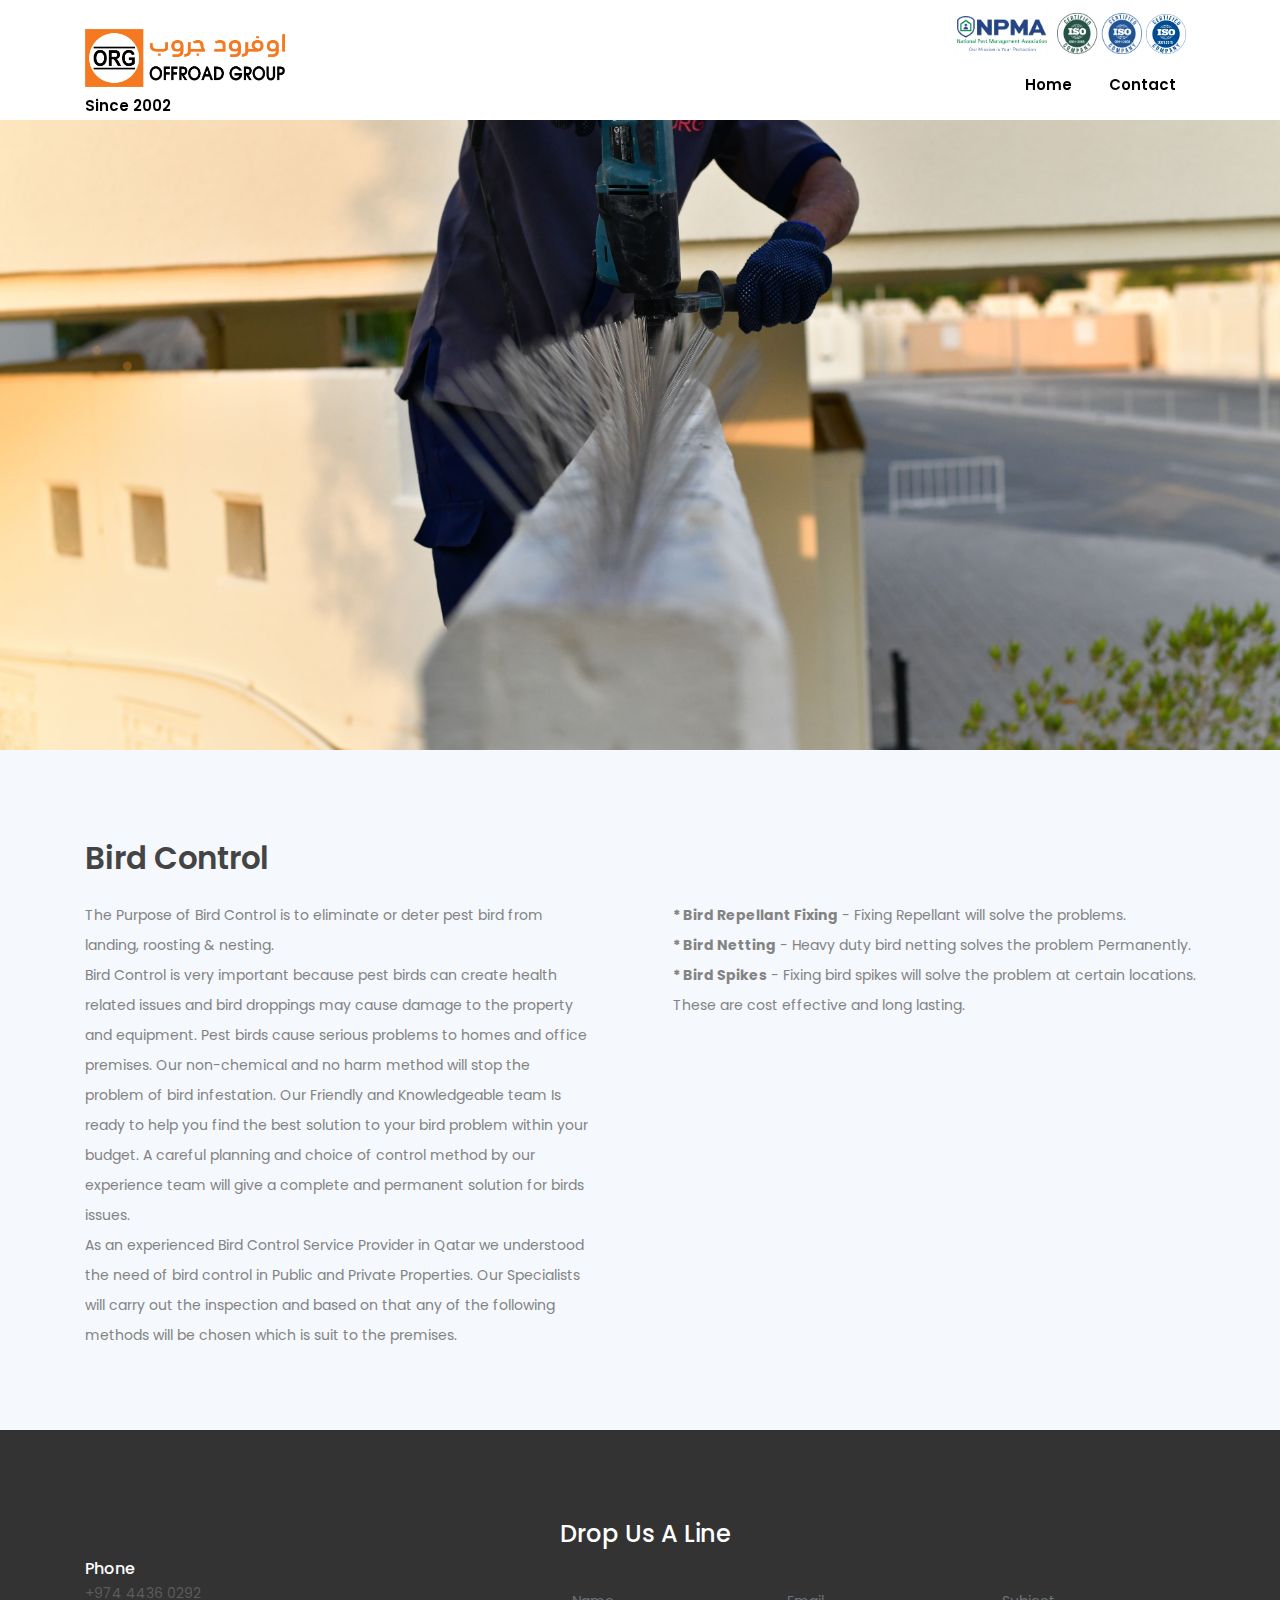
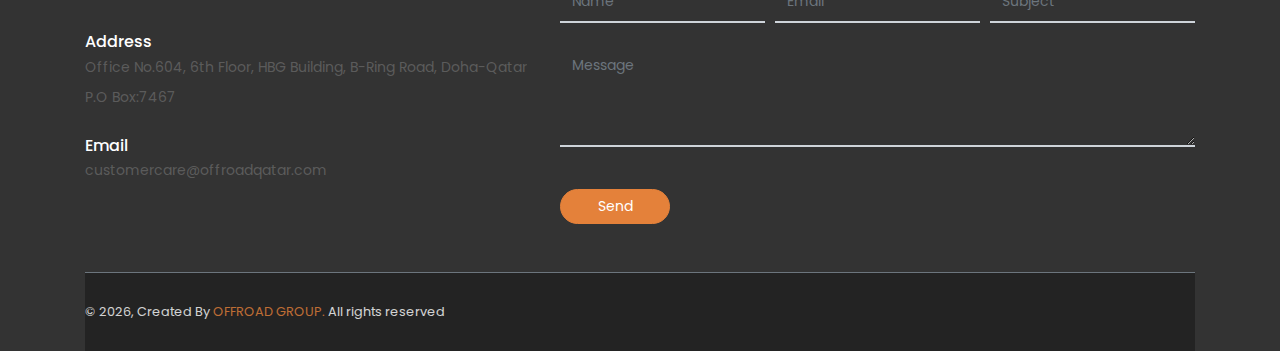
==== commit bb497fc8: "new updates" ====
--- a/bird_control.html
+++ b/bird_control.html
@@ -168,26 +168,37 @@
                 </div>
                 <div class="col-md-6 pl-md-5">
                     <div class="row">
-											<h6 class="section-title mb-3">Bird Repellant Fixing</h6>
+											<!-- <h6 class="section-title mb-3">Bird Repellant Fixing</h6> -->
 	                    <!-- <h6 class="section-subtitle mb-4">Architecto provident deserunt</h6> -->
-	                    <p>Fixing Repellant will solve the problems.</p>
-											<p style="color: rgba(0,0,0,0)">......................</p>
-											<p style="color: rgba(0,0,0,0)">......................</p>
-											<p style="color: rgba(0,0,0,0)">......................</p>
-											<p style="color: rgba(0,0,0,0)">......................</p>
+											<p style="color: rgba(0,0,0,0)">......................</p>
+											<p style="color: rgba(0,0,0,0)">......................</p>
+											<p style="color: rgba(0,0,0,0)">......................</p>
+											<p style="color: rgba(0,0,0,0)">......................</p>
+											<p style="color: rgba(0,0,0,0)">......................</p>
+											<p style="color: rgba(0,0,0,0)">......................</p>
+											<p style="color: rgba(0,0,0,0)">......................</p>
+											<p style="color: rgba(0,0,0,0)">......................</p>
+											<p style="color: rgba(0,0,0,0)">......................</p>
+											<p style="color: rgba(0,0,0,0)">......................</p>
+											<p style="color: rgba(0,0,0,0)">......................</p>
+											<p style="color: rgba(0,0,0,0)">......................</p>
+											<p><b>*  Bird Repellant Fixing</b> - Fixing Repellant will solve the problems.</p>
+											<p><b>*  Bird Netting</b> - Heavy duty bird netting solves the problem Permanently.</p>
+											<p><b>*  Bird Spikes</b> - Fixing bird spikes will solve the problem at certain locations. These are cost effective and long lasting.</</p>
+	                    <!-- <p>Fixing Repellant will solve the problems.</p> -->
 											<!-- <a href="javascript:void(0)" class="small text-muted"><b>Read more</b></a> -->
 											<!-- <img src="assets/imgs/about.jpg" alt="" class="w-100 mt-3 shadow-sm"> -->
 
-											<h6 class="section-title mb-3">Bird Netting</h6>
+											<!-- <h6 class="section-title mb-3">Bird Netting</h6> -->
 	                    <!-- <h6 class="section-subtitle mb-4">Architecto provident deserunt</h6> -->
-	                    <p>Heavy duty bird netting solves the problem Permanently.</p>
+	                    <!-- <p>Heavy duty bird netting solves the problem Permanently.</p> -->
 											<!-- <a href="javascript:void(0)" class="small text-muted"><b>Read more</b></a> -->
 											<!-- <img src="assets/imgs/about.jpg" alt="" class="w-100 mt-3 shadow-sm"> -->
 											<p style="color: rgba(0,0,0,0)">......................</p>
 											<p style="color: rgba(0,0,0,0)">......................</p>
-											<h6 class="section-title mb-3">Bird Spikes</h6>
+											<!-- <h6 class="section-title mb-3">Bird Spikes</h6> -->
 											<!-- <h6 class="section-subtitle mb-4">Architecto provident deserunt</h6> -->
-											<p>Fixing bird spikes will solve the problem at certain locations. These are cost effective and long lasting.</p>
+											<!-- <p>Fixing bird spikes will solve the problem at certain locations. These are cost effective and long lasting.</p> -->
 											<!-- <a href="javascript:void(0)" class="small text-muted"><b>Read more</b></a> -->
 											<!-- <img src="assets/imgs/about.jpg" alt="" class="w-100 mt-3 shadow-sm"> -->
                     </div>
--- a/assets/css/leadmark.css
+++ b/assets/css/leadmark.css
@@ -627,6 +627,15 @@
   width: 100%;
   padding-right: 15px;
   padding-left: 15px;
+  padding-top: 10px;
+}
+
+.col-md-44{
+  position: relative;
+  width: 100%;
+  padding-right: 50px;
+  padding-left: 15px;
+  padding-top: 10px;
 }
 
 .col {
@@ -1166,6 +1175,13 @@
     max-width: 25%;
   }
   .col-md-4 {
+    -webkit-box-flex: 0;
+    -webkit-flex: 0 0 33.33333%;
+        -ms-flex: 0 0 33.33333%;
+            flex: 0 0 33.33333%;
+    max-width: 33.33333%;
+  }
+  .col-md-44 {
     -webkit-box-flex: 0;
     -webkit-flex: 0 0 33.33333%;
         -ms-flex: 0 0 33.33333%;
@@ -11449,7 +11465,7 @@
   position: relative;
   height: 70vh;
   min-height: 500px;
-  background: url(../imgs/contract.jpg) no-repeat center center fixed;
+  background: url(../imgs/contract-crp.jpeg) no-repeat center center fixed;
   background-size: cover;
   overflow: hidden;
 }
--- a/assets/css/templatemo-finance-business.css
+++ b/assets/css/templatemo-finance-business.css
@@ -400,11 +400,11 @@
 }
 
 .Modern-Slider .item-2 .img-fill {
-	background-image: url(../imgs/bg2.png);
+	background-image: url(../imgs/bg2-1.png);
 }
 
 .Modern-Slider .item-3 .img-fill {
-	background-image: url(../imgs/service3-crp.jpeg);
+	background-image: url(../imgs/service3-crp1.jpeg);
 }
 .Modern-Slider .item-4 .img-fill {
 	background-image: url(../imgs/bg4.png);
